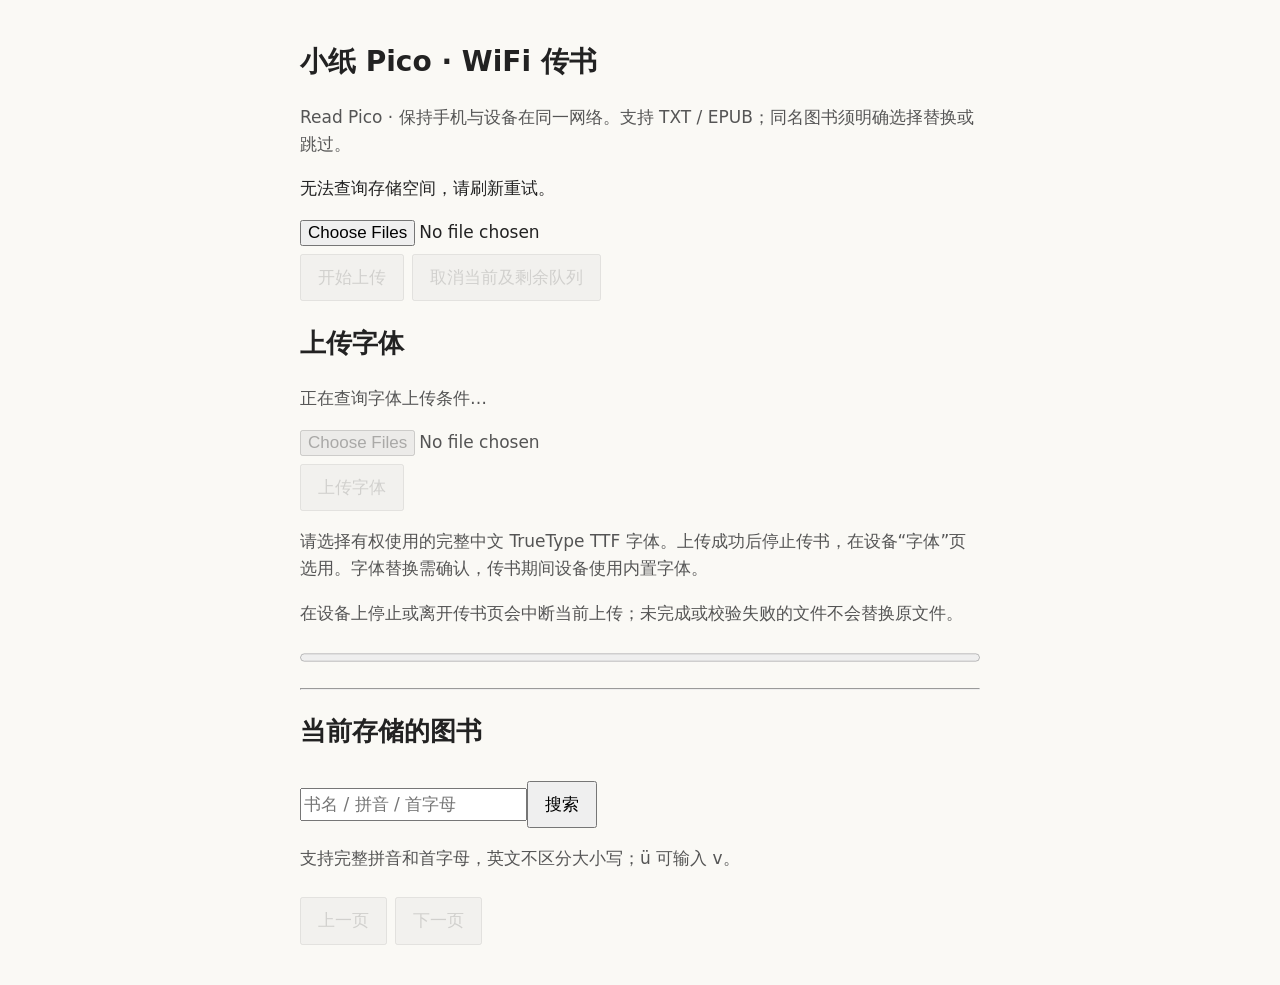
==== components/read_pico_transfer/upload.html @ 095c214c "feat: improve local content workflow" ====
<!doctype html>
<!--
SPDX-FileCopyrightText: 2026 mindreset
SPDX-License-Identifier: Apache-2.0
双模式传书与热点配网表单；服务器决定容量和凭据是否有效。
Dual-mode upload and AP provisioning form; the server validates capacity and credentials.
冻结：逐个发送原始文件，不使用 multipart；仅热点显示配网且不自动断网。
Frozen: send raw files sequentially without multipart; AP-only provisioning never disconnects automatically.
-->
<html lang="zh-CN">
<meta charset="utf-8">
<meta name="viewport" content="width=device-width,initial-scale=1">
<title>小纸 Pico · Read Pico</title>
<style>
body{font:17px/1.6 system-ui,sans-serif;max-width:680px;margin:40px auto;padding:0 24px;color:#222;background:#faf9f5}h1{font-size:28px}button,input{font:inherit;max-width:100%}button{padding:8px 16px;margin:8px 8px 0 0}li{overflow-wrap:anywhere;margin:16px 0}.hint{color:#555}progress{width:100%}small{display:block}button:disabled{opacity:.5}
textarea{width:100%;min-height:100px;box-sizing:border-box;font:13px/1.4 ui-monospace,monospace}a.bookmarklet{display:inline-block;padding:8px 12px;border:1px solid #555;border-radius:6px;color:#222;background:#fff}
</style>
<h1>小纸 Pico · WiFi 传书</h1>
<p class="hint">Read Pico · 保持手机与设备在同一网络。支持 TXT / EPUB；同名图书须明确选择替换或跳过。</p>
<p id="info" role="status">正在查询存储空间…</p>
<section id="clipSection" hidden><hr><h2>网页剪藏到 Pico</h2>
<p class="hint">在书签栏新建书签，把下面的代码粘贴为网址。之后浏览网页时点这个书签，最多剪藏约 64 KiB 正文并保存为 TXT。Pico 须保持在网页/传书页面且处于唤醒状态，电脑或手机须与它处于同一 WiFi。书签口令在本次开机内有效；设备重启或网络地址变化后，请重新复制并保存书签。</p>
<p><a id="clipLink" class="bookmarklet" href="#">拖到书签栏：发送到小纸 Pico</a></p>
<label for="bookmarkletCode">书签网址（也可复制到新书签）</label>
<textarea id="bookmarkletCode" readonly></textarea>
<button id="copyBookmarklet" type="button">复制书签代码</button>
<p id="clipResult" role="status"></p></section>
<section id="agentSection" hidden><hr><h2>AI Agent · MQTT/TLS</h2>
<p class="hint">配置 TLS Broker 后，设备在“Agent 收件”页订阅指定主题。配置保存在当前图书存储的 agent_mqtt.json；密码不回显，但文件本身未加密。请只在可信网络配置。</p>
<form id="agentForm">
<label for="agentUri">Broker 地址（仅 mqtts://）</label><br><input id="agentUri" maxlength="191" placeholder="mqtts://broker.example.com:8883" required><br>
<label for="agentUser">用户名（可留空）</label><br><input id="agentUser" maxlength="63" autocomplete="off"><br>
<label for="agentPassword">密码（留空保留已保存密码）</label><br><input id="agentPassword" type="password" maxlength="127" autocomplete="new-password"><br>
<label for="agentTopic">接收主题（精确主题，不支持 + / #）</label><br><input id="agentTopic" maxlength="159" placeholder="readpico/device/inbox" required><br>
<label><input id="clearAgentPassword" type="checkbox"> 清除已保存的密码</label><br>
<button id="saveAgent" type="submit">保存 Agent 配置</button><button id="forgetAgent" type="button">清除配置</button>
</form><p id="agentResult" role="status"></p>
<p class="hint">消息格式：JSON text（title、text）或 image（HTTPS url）；仅在设备打开“Agent 收件”且保持唤醒时接收。</p></section>
<input id="files" aria-label="选择图书" type="file" accept=".txt,.epub" multiple>
<br><button id="send" disabled>开始上传</button><button id="cancel" disabled>取消当前及剩余队列</button>
<section><h2>上传字体</h2>
<p id="fontInfo" class="hint">正在查询字体上传条件…</p>
<input id="fontFiles" aria-label="选择 TTF 字体" type="file" accept=".ttf" multiple disabled>
<br><button id="sendFonts" disabled>上传字体</button>
<p class="hint">请选择有权使用的完整中文 TrueType TTF 字体。上传成功后停止传书，在设备“字体”页选用。字体替换需确认，传书期间设备使用内置字体。</p></section>
<p class="hint">在设备上停止或离开传书页会中断当前上传；未完成或校验失败的文件不会替换原文件。</p>
<p id="progressText" role="status"></p><progress id="progress" value="0" max="1"></progress>
<ul id="results" aria-live="polite"></ul>
<section><hr><h2>当前存储的图书</h2><p id="scope"></p>
<form id="searchForm"><input id="search" aria-label="搜索书名" placeholder="书名 / 拼音 / 首字母" maxlength="64"><button id="searchButton">搜索</button></form>
<p class="hint">支持完整拼音和首字母，英文不区分大小写；ü 可输入 v。</p>
<p id="listState" role="status"></p><ul id="books"></ul>
<button id="previous" disabled>上一页</button><button id="next" disabled>下一页</button>
</section>
<section id="network" hidden>
<hr><h2>配置已有 WiFi</h2>
<p class="hint">使用 2.4 GHz WiFi。保存后热点继续工作；请在设备上选择“已有 WiFi”，再把手机连接到同一网络。</p>
<p id="saved"></p>
<form id="wifiForm">
<label for="ssid">网络名称（SSID）</label><br><input id="ssid" name="ssid" maxlength="32" autocomplete="off" required><br>
<label for="password">WiFi 密码（开放网络留空）</label><br><input id="password" name="password" type="password" maxlength="64" autocomplete="new-password"><br>
<button id="saveWifi" type="submit">保存网络</button>
<button id="forgetWifi" type="button">遗忘网络</button>
</form><p id="wifiResult" role="status"></p>
</section>
<script>
const $=id=>document.getElementById(id);let policy,busy=false,cancelled=false,activeXHR=null,page=0,pages=0;
const size=n=>n>=1048576?(n/1048576).toFixed(2)+' MB':Math.ceil(n/1024)+' KB';
async function info(){
  const r=await fetch('/info',{cache:'no-store'});if(!r.ok)throw Error('无法查询存储空间');policy=await r.json();
  $('info').textContent=(policy.mode==='sta'?'已有 WiFi':'设备热点')+' · 图书上传到'+(policy.is_flash?'内置存储':'TF 卡')+' · 剩余 '+size(policy.free_bytes)+' · 图书单文件'+(policy.file_limit?'上限 '+size(policy.file_limit):'不限大小');
  $('fontInfo').textContent=policy.fonts_enabled?'字体保存到 TF 卡 '+policy.font_root+' · 单文件上限 '+size(policy.font_limit):'字体需要 TF 卡；请挂载后重新进入传书。';
  $('fontFiles').disabled=$('sendFonts').disabled=busy||!policy.fonts_enabled;
  $('network').hidden=policy.mode!=='ap';$('saved').textContent=policy.wifi_configured?'已保存：'+policy.wifi_ssid:'尚未保存网络';
  $('clipSection').hidden=!policy.network_ready||!policy.clip_token;
  $('agentSection').hidden=!policy.network_ready;
  if(policy.network_ready){
    const agent=await request('/agent');
    if(agent.status!==200)throw Error(agent.body.error||'无法读取 Agent 配置');
    $('agentUri').value=agent.body.uri||'';$('agentUser').value=agent.body.username||'';
    $('agentTopic').value=agent.body.topic||'';$('agentPassword').value='';
    $('agentResult').textContent=agent.body.configured?'已配置；密码不回显':'尚未配置。';
  }
  if(! $('clipSection').hidden){
    const fields={token:policy.clip_token,title:document.title,url:location.href,text:''};
    const action=JSON.stringify(policy.url.replace(/\/$/,'')+'/webclip');
    const data=JSON.stringify(fields);
    const code=`(()=>{const e=document.querySelector('article')||document.querySelector('main')||document.body;let d=${data},a=Array.from(e.innerText||'');d.title=document.title;d.url=location.href;d.text=a.join('');while(new TextEncoder().encode(d.text).length>65536||encodeURIComponent(d.text).length>600000){a=a.slice(0,Math.floor(a.length*.8));d.text=a.join('')}const f=document.createElement('form');f.method='POST';f.target='_blank';f.action=${action};for(const [n,v] of Object.entries(d)){const i=document.createElement('input');i.type='hidden';i.name=n;i.value=v;f.append(i)}document.body.append(f);f.submit();f.remove()})()`;
    const bookmarklet='javascript:'+code;
    $('clipLink').href=bookmarklet;$('bookmarkletCode').value=bookmarklet;
  }
}
function lock(value){busy=value;$('send').disabled=$('files').disabled=$('searchButton').disabled=$('previous').disabled=$('next').disabled=value;$('fontFiles').disabled=$('sendFonts').disabled=value||!policy?.fonts_enabled;$('cancel').disabled=!value;document.querySelectorAll('[data-mutate]').forEach(b=>b.disabled=value);if(!value){$('previous').disabled=page<=0;$('next').disabled=page+1>=pages;}}
function button(parent,label,action){const b=document.createElement('button');b.type='button';b.textContent=label;b.dataset.mutate='1';b.disabled=busy;b.onclick=action;parent.append(b);return b;}
async function request(url,options){const response=await fetch(url,options);let body;try{body=await response.json();}catch(e){throw Error('设备响应无法解析，请检查连接后重试');}return {status:response.status,body};}
function cleanupButton(row,name){button(row,'重试清理阅读进度',async()=>{if(busy)return;lock(true);try{const r=await request('/books?name='+encodeURIComponent(name)+'&action=retry_progress',{method:'POST'});if(r.status!==200)throw Error(r.body.error||'清理失败');row.textContent=name+'：阅读进度已清理';}catch(e){const note=document.createElement('small');note.textContent=e.message;row.append(note);}finally{lock(false);}});}
async function loadBooks(){if(new TextEncoder().encode($('search').value).length>64)throw Error('搜索词最多64字节，请缩短后重试');const r=await request('/books?page='+page+'&q='+encodeURIComponent($('search').value));if(r.status!==200)throw Error(r.body.error||'无法读取图书列表');const data=r.body;pages=data.pages;if(page&&page>=pages){page=0;return loadBooks();}$('scope').textContent='仅管理当前上传目标：'+data.root_label+'（'+data.root+'）。另一存储的图书不在此列表中。';$('listState').textContent='共 '+data.total+' 本 · 第 '+(pages?page+1:0)+' / '+pages+' 页';$('books').replaceChildren();for(const item of data.items){const row=document.createElement('li'),title=document.createElement('span'),detail=document.createElement('small');title.textContent=item.name;detail.textContent=size(item.size)+' · '+item.size+' 字节 · '+data.root_label;row.append(title,detail);button(row,'删除',()=>removeBook(item,row));$('books').append(row);}$('previous').disabled=busy||page<=0;$('next').disabled=busy||page+1>=pages;}
async function removeBook(item,row){if(busy||!confirm('永久删除当前存储中的图书？\n\n'+item.name+'\n'+size(item.size)+'\n\n此操作不可撤销。'))return;lock(true);try{const r=await request('/books?name='+encodeURIComponent(item.name),{method:'DELETE'});if(r.body.progress_cleanup_failed){const notice=document.createElement('li');notice.textContent=item.name+'：'+r.body.error;$('results').append(notice);cleanupButton(notice,r.body.name||item.name);}else if(r.status!==200)throw Error(r.body.error||'删除失败');page=0;await info();await loadBooks();}catch(e){const note=document.createElement('small');note.textContent=e.message;row.append(note);}finally{lock(false);}}
function upload(file,overwrite,kind='book'){return new Promise((resolve,reject)=>{const xhr=new XMLHttpRequest();activeXHR=xhr;let last=0;xhr.open('PUT',(kind==='font'?'/fonts':'/upload')+'?name='+encodeURIComponent(file.name)+(overwrite?'&overwrite=1':''));xhr.upload.onprogress=e=>{const now=Date.now();if(now-last<250&&e.loaded!==e.total)return;last=now;$('progress').max=e.total||file.size;$('progress').value=e.loaded;$('progressText').textContent=file.name+' · '+size(e.loaded)+' / '+size(e.total||file.size)+(e.loaded===e.total?' · 等待设备保存…':'');};xhr.onload=()=>{activeXHR=null;try{resolve({status:xhr.status,body:JSON.parse(xhr.responseText)});}catch(e){reject(Error('设备响应无法解析，请检查是否已保存'));}};xhr.onerror=()=>{activeXHR=null;reject(Error('网络中断，请检查连接后重试'));};xhr.onabort=()=>{activeXHR=null;reject(Error('已取消；若设备已完成提交，请检查保存结果'));};xhr.send(file);});}
async function run(items){
  if(busy)return;cancelled=false;lock(true);
  for(let i=0;i<items.length;i++){
    const {file,row,kind='book'}=items[i],font=kind==='font';
    const retry=()=>run([{file,row,kind}]);
    if(cancelled){row.textContent=file.name+'：未上传（队列已取消）';button(row,'重试此文件',retry);continue;}
    row.textContent=file.name+'：检查文件…';
    try{
      await info();if(cancelled)throw Error('已取消');
      if(font&&!policy.fonts_enabled)throw Error('字体需要 TF 卡，请挂载后重新进入传书');
      if(!(font?/\.ttf$/i:/\.(txt|epub)$/i).test(file.name))throw Error(font?'字体仅支持 TTF':'图书仅支持 TXT / EPUB');
      if(!file.size)throw Error('文件为空');
      const limit=font?policy.font_limit:policy.file_limit;
      if(limit&&file.size>limit)throw Error('超过单文件上限');
      if(file.size>policy.free_bytes)throw Error('剩余空间不足（替换也须暂存完整新文件）');
      const existing=await request((font?'/fonts':'/books')+'?name='+encodeURIComponent(file.name));
      let overwrite=false;
      if(existing.status===200){
        overwrite=confirm('同名'+(font?'字体':'图书')+'已存在：\n\n'+file.name+'\n\n确定：'+(font?'替换字体':'替换并清除旧阅读进度')+'\n取消：跳过此文件');
        if(!overwrite){row.textContent=file.name+'：已跳过';continue;}
      }else if(existing.status!==404)throw Error(existing.body.error||'无法检查文件');
      if(cancelled)throw Error('已取消');
      row.textContent=file.name+'：上传中（'+(i+1)+' / '+items.length+'）';
      let r=await upload(file,overwrite,kind);
      if(r.status===409&&!cancelled){
        if(confirm('文件刚刚发生变化：'+file.name+'\n确定替换？取消则跳过。'))r=await upload(file,true,kind);
        else{row.textContent=file.name+'：已跳过';continue;}
      }
      if(r.body.progress_cleanup_failed){row.textContent=file.name+'：'+r.body.error+(r.body.warning?' · '+r.body.warning:'');cleanupButton(row,r.body.name||file.name);}
      else if(r.status!==200)throw Error(r.body.error||'上传失败');
      else row.textContent=file.name+'：已保存'+(font?'；停止传书后在设备“字体”页选用':'')+(r.body.warning?' · '+r.body.warning:'');
    }catch(e){row.textContent=file.name+'：'+e.message;button(row,'重试此文件',retry);}
  }
  $('progressText').textContent=cancelled?'队列已取消，请检查已完成项目。':'上传队列已结束，请查看每个文件的结果。';
  try{page=0;await info();await loadBooks();}catch(e){$('listState').textContent=e.message;}lock(false);
}
function queueFiles(id,kind){const files=[...$(id).files];if(!files.length)return;const items=files.map(file=>{const row=document.createElement('li');row.textContent=file.name+'：排队中';$('results').append(row);return {file,row,kind};});run(items);}
$('send').onclick=()=>queueFiles('files','book');
$('sendFonts').onclick=()=>queueFiles('fontFiles','font');
$('cancel').onclick=()=>{cancelled=true;if(activeXHR)activeXHR.abort();};
$('searchForm').onsubmit=e=>{e.preventDefault();if(busy)return;page=0;loadBooks().catch(e=>$('listState').textContent=e.message);};
$('previous').onclick=()=>{if(busy||page<=0)return;--page;loadBooks().catch(e=>$('listState').textContent=e.message);};
$('next').onclick=()=>{if(busy||page+1>=pages)return;++page;loadBooks().catch(e=>$('listState').textContent=e.message);};
info().then(()=>{lock(false);return loadBooks();}).catch(e=>$('info').textContent=e.message+'，请刷新重试。');
async function configure(method,body){$('saveWifi').disabled=$('forgetWifi').disabled=true;$('wifiResult').textContent='正在保存…';try{const r=await fetch('/wifi',{method,headers:{'Content-Type':'application/json'},...(body?{body:JSON.stringify(body)}:{})});const result=await r.json();if(!r.ok)throw Error(result.error||'配置失败');$('password').value='';$('wifiResult').textContent=method==='DELETE'?'已遗忘网络。':'已保存。请在设备上选择“已有 WiFi”；热点暂时保持连接。';await info();}catch(e){$('wifiResult').textContent=e.message;}finally{$('saveWifi').disabled=$('forgetWifi').disabled=false;}}
$('wifiForm').onsubmit=e=>{e.preventDefault();const ssid=$('ssid').value,password=$('password').value;if(new TextEncoder().encode(ssid).length>32){$('wifiResult').textContent='SSID 超过32字节，请缩短名称。';return;}configure('POST',{ssid,password});};
$('forgetWifi').onclick=()=>configure('DELETE');
$('agentForm').onsubmit=async e=>{e.preventDefault();$('saveAgent').disabled=$('forgetAgent').disabled=true;$('agentResult').textContent='正在保存…';try{const body={uri:$('agentUri').value.trim(),username:$('agentUser').value,password:$('agentPassword').value,topic:$('agentTopic').value.trim(),clear_password:$('clearAgentPassword').checked};const r=await request('/agent',{method:'POST',headers:{'Content-Type':'application/json'},body:JSON.stringify(body)});if(r.status!==200)throw Error(r.body.error||'保存失败');$('agentPassword').value='';$('clearAgentPassword').checked=false;$('agentResult').textContent='已保存。进入设备“Agent 收件”页后生效。';}catch(e){$('agentResult').textContent=e.message;}finally{$('saveAgent').disabled=$('forgetAgent').disabled=false;}};
$('forgetAgent').onclick=async()=>{if(!confirm('清除本设备保存的 MQTT/TLS 配置？'))return;$('saveAgent').disabled=$('forgetAgent').disabled=true;try{const r=await request('/agent',{method:'DELETE'});if(r.status!==200)throw Error(r.body.error||'清除失败');$('agentResult').textContent='配置已清除。';$('agentUri').value=$('agentUser').value=$('agentTopic').value='';$('agentPassword').value='';}catch(e){$('agentResult').textContent=e.message;}finally{$('saveAgent').disabled=$('forgetAgent').disabled=false;}};
$('copyBookmarklet').onclick=async()=>{try{await navigator.clipboard.writeText($('bookmarkletCode').value);$('clipResult').textContent='已复制；新建书签后粘贴为网址。';}catch(e){$('bookmarkletCode').focus();$('bookmarkletCode').select();$('clipResult').textContent='请复制选中的代码，并粘贴为新书签的网址。';}};
</script>
</html>
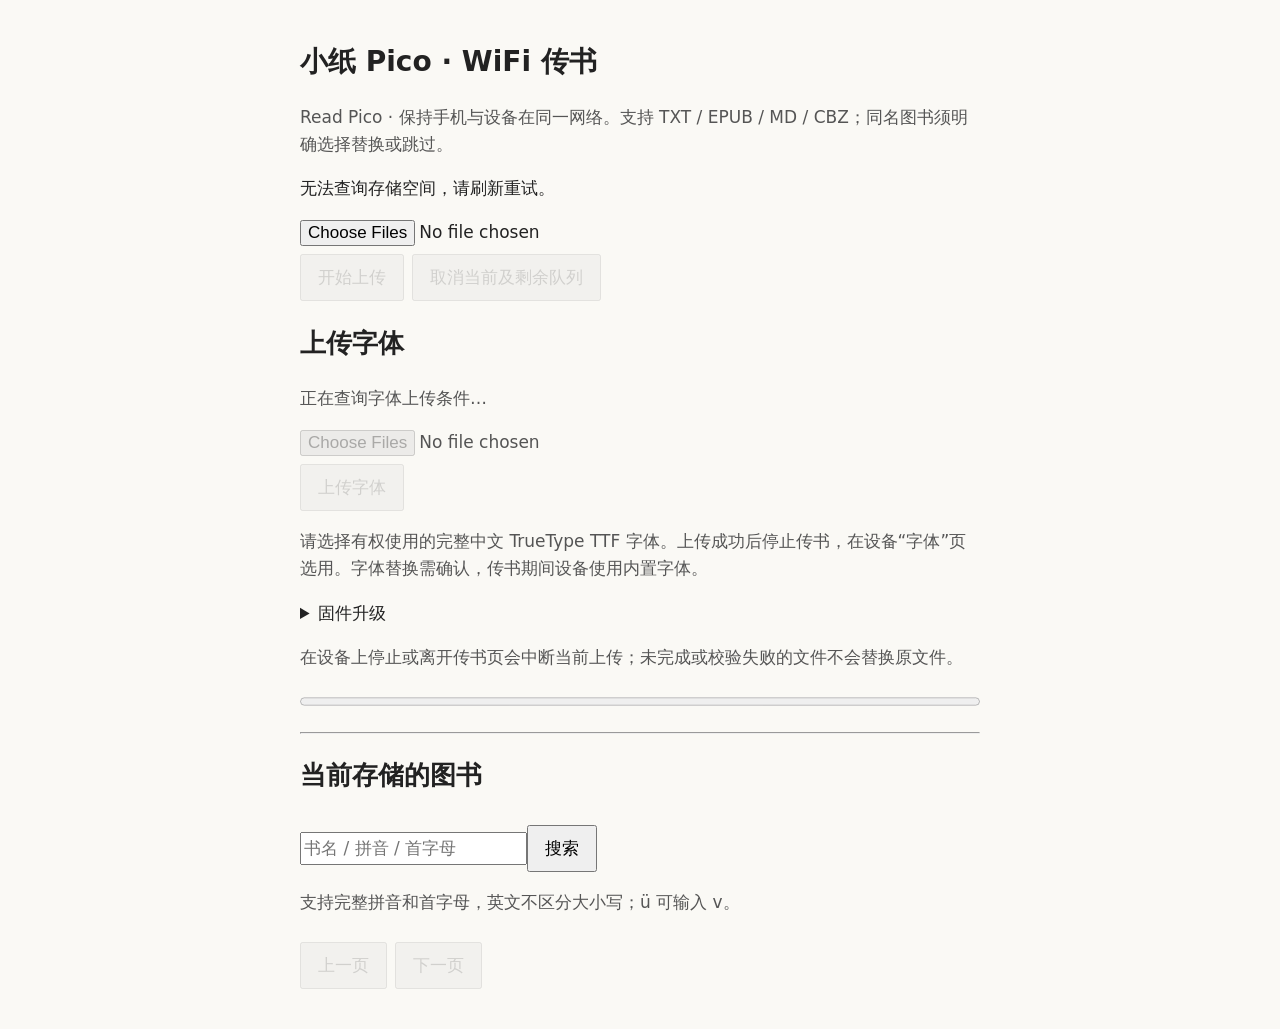
==== commit 4d313703: "feat: add book experience and dual-slot OTA" ====
--- a/components/read_pico_transfer/upload.html
+++ b/components/read_pico_transfer/upload.html
@@ -4,8 +4,8 @@
 SPDX-License-Identifier: Apache-2.0
 双模式传书与热点配网表单；服务器决定容量和凭据是否有效。
 Dual-mode upload and AP provisioning form; the server validates capacity and credentials.
-冻结：逐个发送原始文件，不使用 multipart；仅热点显示配网且不自动断网。
-Frozen: send raw files sequentially without multipart; AP-only provisioning never disconnects automatically.
+冻结：逐个发送原始文件，不使用 multipart；仅热点显示最多五组 Wi-Fi 配网；配网不自动断网。
+Frozen: send raw files sequentially without multipart; AP-only provisioning manages up to five Wi-Fi networks and never disconnects automatically. Book notes download an exported Markdown copy.
 -->
 <html lang="zh-CN">
 <meta charset="utf-8">
@@ -16,17 +16,19 @@
 textarea{width:100%;min-height:100px;box-sizing:border-box;font:13px/1.4 ui-monospace,monospace}a.bookmarklet{display:inline-block;padding:8px 12px;border:1px solid #555;border-radius:6px;color:#222;background:#fff}
 </style>
 <h1>小纸 Pico · WiFi 传书</h1>
-<p class="hint">Read Pico · 保持手机与设备在同一网络。支持 TXT / EPUB；同名图书须明确选择替换或跳过。</p>
+<p class="hint">Read Pico · 保持手机与设备在同一网络。支持 TXT / EPUB / MD / CBZ；同名图书须明确选择替换或跳过。</p>
 <p id="info" role="status">正在查询存储空间…</p>
 <section id="clipSection" hidden><hr><h2>网页剪藏到 Pico</h2>
-<p class="hint">在书签栏新建书签，把下面的代码粘贴为网址。之后浏览网页时点这个书签，最多剪藏约 64 KiB 正文并保存为 TXT。Pico 须保持在网页/传书页面且处于唤醒状态，电脑或手机须与它处于同一 WiFi。书签口令在本次开机内有效；设备重启或网络地址变化后，请重新复制并保存书签。</p>
+<p class="hint">在书签栏新建书签，把下面的代码粘贴为网址。之后浏览网页时点这个书签，最多剪藏约 64 KiB 正文并保存为 TXT。部分严格 CSP 或 HTTPS 站点可能拦截向局域网 HTTP 的表单提交。Pico 须保持在网页/传书页面且处于唤醒状态，电脑或手机须与它处于同一 WiFi。书签口令在本次开机内有效；设备重启或网络地址变化后，请重新复制并保存书签。</p>
 <p><a id="clipLink" class="bookmarklet" href="#">拖到书签栏：发送到小纸 Pico</a></p>
 <label for="bookmarkletCode">书签网址（也可复制到新书签）</label>
 <textarea id="bookmarkletCode" readonly></textarea>
 <button id="copyBookmarklet" type="button">复制书签代码</button>
 <p id="clipResult" role="status"></p></section>
+<section id="webopenSection" hidden><hr><h2>推送网址到 Pico 直接打开</h2>
+<form id="webopenForm"><label for="webopenUrl">网页地址（http:// 或 https://）</label><br><input id="webopenUrl" type="url" maxlength="255" required><button type="submit">推送网址</button></form><p id="webopenResult" role="status"></p></section>
 <section id="agentSection" hidden><hr><h2>AI Agent · MQTT/TLS</h2>
-<p class="hint">配置 TLS Broker 后，设备在“Agent 收件”页订阅指定主题。配置保存在当前图书存储的 agent_mqtt.json；密码不回显，但文件本身未加密。请只在可信网络配置。</p>
+<p class="hint">配置 TLS Broker 后，设备在“Agent 收件”页订阅指定主题。配置保存在设备独立 NVS 命名空间；密码不回显。请只在可信网络配置。</p>
 <form id="agentForm">
 <label for="agentUri">Broker 地址（仅 mqtts://）</label><br><input id="agentUri" maxlength="191" placeholder="mqtts://broker.example.com:8883" required><br>
 <label for="agentUser">用户名（可留空）</label><br><input id="agentUser" maxlength="63" autocomplete="off"><br>
@@ -36,13 +38,28 @@
 <button id="saveAgent" type="submit">保存 Agent 配置</button><button id="forgetAgent" type="button">清除配置</button>
 </form><p id="agentResult" role="status"></p>
 <p class="hint">消息格式：JSON text（title、text）或 image（HTTPS url）；仅在设备打开“Agent 收件”且保持唤醒时接收。</p></section>
-<input id="files" aria-label="选择图书" type="file" accept=".txt,.epub" multiple>
+<section id="ambientSection" hidden><hr><h2>定时看板</h2>
+<p class="hint">设备深睡时由 PMU 定时唤醒。HTTP 图片最大 2 MiB；鉴权头只写入设备，不回显。</p>
+<form id="ambientForm">
+<label><input id="ambientEnabled" type="checkbox"> 启用定时刷新</label><br>
+<label for="ambientInterval">刷新周期</label><br><select id="ambientInterval"><option>15</option><option>30</option><option>60</option><option>120</option><option>360</option><option>720</option><option>1440</option></select> 分钟<br>
+<label for="ambientQuietStart">免打扰开始 / 结束</label><br><input id="ambientQuietStart" type="number" min="0" max="23">:00 – <input id="ambientQuietEnd" type="number" min="0" max="23">:00<br>
+<label for="ambientSource">内容来源</label><br><select id="ambientSource"><option value="0">HTTP JSON 卡片</option><option value="1">HTTP 图片（TRMNL / PNG / JPEG）</option><option value="2">本地个人看板</option></select><br>
+<label for="ambientUrl">HTTP 地址</label><br><input id="ambientUrl" maxlength="256" type="url"><br>
+<label for="ambientAuth">鉴权请求头（留空保留已保存值）</label><br><input id="ambientAuth" maxlength="256" autocomplete="off"><br>
+<label><input id="ambientClearAuth" type="checkbox"> 清除已保存鉴权头</label><br><button id="saveAmbient" type="submit">保存定时看板</button></form><p id="ambientResult" role="status"></p></section>
+<input id="files" aria-label="选择图书" type="file" accept=".txt,.epub,.md,.cbz" multiple>
 <br><button id="send" disabled>开始上传</button><button id="cancel" disabled>取消当前及剩余队列</button>
 <section><h2>上传字体</h2>
 <p id="fontInfo" class="hint">正在查询字体上传条件…</p>
 <input id="fontFiles" aria-label="选择 TTF 字体" type="file" accept=".ttf" multiple disabled>
 <br><button id="sendFonts" disabled>上传字体</button>
 <p class="hint">请选择有权使用的完整中文 TrueType TTF 字体。上传成功后停止传书，在设备“字体”页选用。字体替换需确认，传书期间设备使用内置字体。</p></section>
+<details><summary>固件升级</summary><section>
+<p class="hint">上传 pico-os-app.bin 更新设备固件。升级期间请保持供电和 Wi-Fi 连接；设备验证成功后会自动重启。</p>
+<input id="firmwareFile" type="file" accept=".bin,application/octet-stream" aria-label="选择 pico-os-app.bin">
+<button id="sendFirmware" type="button">上传固件</button><p id="firmwareResult" role="status"></p>
+</section></details>
 <p class="hint">在设备上停止或离开传书页会中断当前上传；未完成或校验失败的文件不会替换原文件。</p>
 <p id="progressText" role="status"></p><progress id="progress" value="0" max="1"></progress>
 <ul id="results" aria-live="polite"></ul>
@@ -55,12 +72,12 @@
 <section id="network" hidden>
 <hr><h2>配置已有 WiFi</h2>
 <p class="hint">使用 2.4 GHz WiFi。保存后热点继续工作；请在设备上选择“已有 WiFi”，再把手机连接到同一网络。</p>
-<p id="saved"></p>
+<p id="saved"></p><ul id="savedWifiList"></ul>
 <form id="wifiForm">
 <label for="ssid">网络名称（SSID）</label><br><input id="ssid" name="ssid" maxlength="32" autocomplete="off" required><br>
 <label for="password">WiFi 密码（开放网络留空）</label><br><input id="password" name="password" type="password" maxlength="64" autocomplete="new-password"><br>
 <button id="saveWifi" type="submit">保存网络</button>
-<button id="forgetWifi" type="button">遗忘网络</button>
+<button id="forgetWifi" type="button">遗忘全部网络</button>
 </form><p id="wifiResult" role="status"></p>
 </section>
 <script>
@@ -71,30 +88,45 @@
   $('info').textContent=(policy.mode==='sta'?'已有 WiFi':'设备热点')+' · 图书上传到'+(policy.is_flash?'内置存储':'TF 卡')+' · 剩余 '+size(policy.free_bytes)+' · 图书单文件'+(policy.file_limit?'上限 '+size(policy.file_limit):'不限大小');
   $('fontInfo').textContent=policy.fonts_enabled?'字体保存到 TF 卡 '+policy.font_root+' · 单文件上限 '+size(policy.font_limit):'字体需要 TF 卡；请挂载后重新进入传书。';
   $('fontFiles').disabled=$('sendFonts').disabled=busy||!policy.fonts_enabled;
-  $('network').hidden=policy.mode!=='ap';$('saved').textContent=policy.wifi_configured?'已保存：'+policy.wifi_ssid:'尚未保存网络';
+  $('network').hidden=policy.mode!=='ap';$('saved').textContent=policy.wifi_configured?'已保存 '+(policy.wifi_ssids||[]).length+' 组网络':'尚未保存网络';
+  $('savedWifiList').replaceChildren(...(policy.wifi_ssids||[]).map(name=>{const li=document.createElement('li');li.textContent=name+' ';const b=document.createElement('button');b.type='button';b.textContent='遗忘';b.onclick=()=>forgetWifi(name);li.append(b);return li;}));
   $('clipSection').hidden=!policy.network_ready||!policy.clip_token;
+  $('webopenSection').hidden=!policy.network_ready;
   $('agentSection').hidden=!policy.network_ready;
+  $('ambientSection').hidden=!policy.network_ready;
   if(policy.network_ready){
-    const agent=await request('/agent');
-    if(agent.status!==200)throw Error(agent.body.error||'无法读取 Agent 配置');
-    $('agentUri').value=agent.body.uri||'';$('agentUser').value=agent.body.username||'';
-    $('agentTopic').value=agent.body.topic||'';$('agentPassword').value='';
-    $('agentResult').textContent=agent.body.configured?'已配置；密码不回显':'尚未配置。';
+    try{
+      const agent=await request('/agent');
+      if(agent.status!==200)throw Error(agent.body.error||'无法读取 Agent 配置');
+      $('agentUri').value=agent.body.uri||'';$('agentUser').value=agent.body.username||'';
+      $('agentTopic').value=agent.body.topic||'';$('agentPassword').value='';
+      $('agentResult').textContent=agent.body.configured?'已配置；密码不回显':'尚未配置。';
+    }catch(e){$('agentResult').textContent=e.message;}
+    try{const ambient=await request('/ambient');if(ambient.status!==200)throw Error(ambient.body.error||'无法读取定时看板配置');const a=ambient.body;$('ambientEnabled').checked=!!a.enabled;$('ambientInterval').value=String(a.interval_min||60);$('ambientQuietStart').value=String(a.quiet_start_h??23);$('ambientQuietEnd').value=String(a.quiet_end_h??7);$('ambientSource').value=String(a.source_type??2);$('ambientUrl').value=a.url||'';$('ambientAuth').value='';$('ambientResult').textContent='配置已读取；鉴权头不会回显。';}catch(e){$('ambientResult').textContent=e.message;}
   }
   if(! $('clipSection').hidden){
     const fields={token:policy.clip_token,title:document.title,url:location.href,text:''};
     const action=JSON.stringify(policy.url.replace(/\/$/,'')+'/webclip');
     const data=JSON.stringify(fields);
-    const code=`(()=>{const e=document.querySelector('article')||document.querySelector('main')||document.body;let d=${data},a=Array.from(e.innerText||'');d.title=document.title;d.url=location.href;d.text=a.join('');while(new TextEncoder().encode(d.text).length>65536||encodeURIComponent(d.text).length>600000){a=a.slice(0,Math.floor(a.length*.8));d.text=a.join('')}const f=document.createElement('form');f.method='POST';f.target='_blank';f.action=${action};for(const [n,v] of Object.entries(d)){const i=document.createElement('input');i.type='hidden';i.name=n;i.value=v;f.append(i)}document.body.append(f);f.submit();f.remove()})()`;
+    const code=`(()=>{const e=document.querySelector('article')||document.querySelector('main')||document.body;let d=${data},a=Array.from(e.innerText||'');const clip=(s,m)=>{let o='',n=0;for(const c of s){const b=new TextEncoder().encode(c).length;if(n+b>m)break;o+=c;n+=b}return o};d.title=clip(document.title,480);d.url=clip(location.href,2000);d.text=a.join('');while(new TextEncoder().encode(d.text).length>65536||encodeURIComponent(d.text).length>600000){a=a.slice(0,Math.floor(a.length*.8));d.text=a.join('')}const f=document.createElement('form');f.method='POST';f.target='_blank';f.action=${action};for(const [n,v] of Object.entries(d)){const i=document.createElement('input');i.type='hidden';i.name=n;i.value=v;f.append(i)}document.body.append(f);f.submit();f.remove()})()`;
     const bookmarklet='javascript:'+code;
     $('clipLink').href=bookmarklet;$('bookmarkletCode').value=bookmarklet;
   }
 }
+$("sendFirmware").onclick=async()=>{
+  const file=$("firmwareFile").files[0];
+  if(!file){$("firmwareResult").textContent="请先选择 pico-os-app.bin";return;}
+  if(file.name!=="pico-os-app.bin"){ $("firmwareResult").textContent="请选择发布包中的 pico-os-app.bin";return; }
+  if(!confirm("即将写入备用固件分区并重启设备。继续？")||!confirm("请确认设备电量充足或已连接充电器。开始升级？"))return;
+  $("sendFirmware").disabled=true;$("firmwareResult").textContent="正在上传并校验固件…";
+  try{const r=await fetch('/ota',{method:'PUT',headers:{'Content-Type':'application/octet-stream'},body:file});const body=await r.json();if(!r.ok)throw Error(body.error||'升级失败');$("firmwareResult").textContent=body.message||'升级完成，设备即将重启';}
+  catch(e){$("firmwareResult").textContent=e.message;$("sendFirmware").disabled=false;}
+};
 function lock(value){busy=value;$('send').disabled=$('files').disabled=$('searchButton').disabled=$('previous').disabled=$('next').disabled=value;$('fontFiles').disabled=$('sendFonts').disabled=value||!policy?.fonts_enabled;$('cancel').disabled=!value;document.querySelectorAll('[data-mutate]').forEach(b=>b.disabled=value);if(!value){$('previous').disabled=page<=0;$('next').disabled=page+1>=pages;}}
 function button(parent,label,action){const b=document.createElement('button');b.type='button';b.textContent=label;b.dataset.mutate='1';b.disabled=busy;b.onclick=action;parent.append(b);return b;}
 async function request(url,options){const response=await fetch(url,options);let body;try{body=await response.json();}catch(e){throw Error('设备响应无法解析，请检查连接后重试');}return {status:response.status,body};}
 function cleanupButton(row,name){button(row,'重试清理阅读进度',async()=>{if(busy)return;lock(true);try{const r=await request('/books?name='+encodeURIComponent(name)+'&action=retry_progress',{method:'POST'});if(r.status!==200)throw Error(r.body.error||'清理失败');row.textContent=name+'：阅读进度已清理';}catch(e){const note=document.createElement('small');note.textContent=e.message;row.append(note);}finally{lock(false);}});}
-async function loadBooks(){if(new TextEncoder().encode($('search').value).length>64)throw Error('搜索词最多64字节，请缩短后重试');const r=await request('/books?page='+page+'&q='+encodeURIComponent($('search').value));if(r.status!==200)throw Error(r.body.error||'无法读取图书列表');const data=r.body;pages=data.pages;if(page&&page>=pages){page=0;return loadBooks();}$('scope').textContent='仅管理当前上传目标：'+data.root_label+'（'+data.root+'）。另一存储的图书不在此列表中。';$('listState').textContent='共 '+data.total+' 本 · 第 '+(pages?page+1:0)+' / '+pages+' 页';$('books').replaceChildren();for(const item of data.items){const row=document.createElement('li'),title=document.createElement('span'),detail=document.createElement('small');title.textContent=item.name;detail.textContent=size(item.size)+' · '+item.size+' 字节 · '+data.root_label;row.append(title,detail);button(row,'删除',()=>removeBook(item,row));$('books').append(row);}$('previous').disabled=busy||page<=0;$('next').disabled=busy||page+1>=pages;}
+async function loadBooks(){if(new TextEncoder().encode($('search').value).length>64)throw Error('搜索词最多64字节，请缩短后重试');const r=await request('/books?page='+page+'&q='+encodeURIComponent($('search').value));if(r.status!==200)throw Error(r.body.error||'无法读取图书列表');const data=r.body;pages=data.pages;if(page&&page>=pages){page=0;return loadBooks();}$('scope').textContent='仅管理当前上传目标：'+data.root_label+'（'+data.root+'）。另一存储的图书不在此列表中。';$('listState').textContent='共 '+data.total+' 本 · 第 '+(pages?page+1:0)+' / '+pages+' 页';$('books').replaceChildren();for(const item of data.items){const row=document.createElement('li'),title=document.createElement('span'),detail=document.createElement('small');title.textContent=item.name;detail.textContent=size(item.size)+' · '+item.size+' 字节 · '+data.root_label;row.append(title,detail);if(item.has_notes)button(row,'下载笔记 MD',()=>{location.href='/notes?name='+encodeURIComponent(item.name);});button(row,'删除',()=>removeBook(item,row));$('books').append(row);}$('previous').disabled=busy||page<=0;$('next').disabled=busy||page+1>=pages;}
 async function removeBook(item,row){if(busy||!confirm('永久删除当前存储中的图书？\n\n'+item.name+'\n'+size(item.size)+'\n\n此操作不可撤销。'))return;lock(true);try{const r=await request('/books?name='+encodeURIComponent(item.name),{method:'DELETE'});if(r.body.progress_cleanup_failed){const notice=document.createElement('li');notice.textContent=item.name+'：'+r.body.error;$('results').append(notice);cleanupButton(notice,r.body.name||item.name);}else if(r.status!==200)throw Error(r.body.error||'删除失败');page=0;await info();await loadBooks();}catch(e){const note=document.createElement('small');note.textContent=e.message;row.append(note);}finally{lock(false);}}
 function upload(file,overwrite,kind='book'){return new Promise((resolve,reject)=>{const xhr=new XMLHttpRequest();activeXHR=xhr;let last=0;xhr.open('PUT',(kind==='font'?'/fonts':'/upload')+'?name='+encodeURIComponent(file.name)+(overwrite?'&overwrite=1':''));xhr.upload.onprogress=e=>{const now=Date.now();if(now-last<250&&e.loaded!==e.total)return;last=now;$('progress').max=e.total||file.size;$('progress').value=e.loaded;$('progressText').textContent=file.name+' · '+size(e.loaded)+' / '+size(e.total||file.size)+(e.loaded===e.total?' · 等待设备保存…':'');};xhr.onload=()=>{activeXHR=null;try{resolve({status:xhr.status,body:JSON.parse(xhr.responseText)});}catch(e){reject(Error('设备响应无法解析，请检查是否已保存'));}};xhr.onerror=()=>{activeXHR=null;reject(Error('网络中断，请检查连接后重试'));};xhr.onabort=()=>{activeXHR=null;reject(Error('已取消；若设备已完成提交，请检查保存结果'));};xhr.send(file);});}
 async function run(items){
@@ -107,7 +139,7 @@
     try{
       await info();if(cancelled)throw Error('已取消');
       if(font&&!policy.fonts_enabled)throw Error('字体需要 TF 卡，请挂载后重新进入传书');
-      if(!(font?/\.ttf$/i:/\.(txt|epub)$/i).test(file.name))throw Error(font?'字体仅支持 TTF':'图书仅支持 TXT / EPUB');
+      if(!(font?/\.ttf$/i:/\.(txt|epub|md|cbz)$/i).test(file.name))throw Error(font?'字体仅支持 TTF':'图书仅支持 TXT / EPUB / MD / CBZ');
       if(!file.size)throw Error('文件为空');
       const limit=font?policy.font_limit:policy.file_limit;
       if(limit&&file.size>limit)throw Error('超过单文件上限');
@@ -142,9 +174,12 @@
 $('next').onclick=()=>{if(busy||page+1>=pages)return;++page;loadBooks().catch(e=>$('listState').textContent=e.message);};
 info().then(()=>{lock(false);return loadBooks();}).catch(e=>$('info').textContent=e.message+'，请刷新重试。');
 async function configure(method,body){$('saveWifi').disabled=$('forgetWifi').disabled=true;$('wifiResult').textContent='正在保存…';try{const r=await fetch('/wifi',{method,headers:{'Content-Type':'application/json'},...(body?{body:JSON.stringify(body)}:{})});const result=await r.json();if(!r.ok)throw Error(result.error||'配置失败');$('password').value='';$('wifiResult').textContent=method==='DELETE'?'已遗忘网络。':'已保存。请在设备上选择“已有 WiFi”；热点暂时保持连接。';await info();}catch(e){$('wifiResult').textContent=e.message;}finally{$('saveWifi').disabled=$('forgetWifi').disabled=false;}}
+async function forgetWifi(ssid){if(!confirm('遗忘已保存的 Wi-Fi 网络？\n\n'+ssid))return;try{const r=await fetch('/wifi?ssid='+encodeURIComponent(ssid),{method:'DELETE'}),data=await r.json();if(!r.ok)throw Error(data.error||'遗忘失败');await info();}catch(e){$('wifiResult').textContent=e.message;}}
 $('wifiForm').onsubmit=e=>{e.preventDefault();const ssid=$('ssid').value,password=$('password').value;if(new TextEncoder().encode(ssid).length>32){$('wifiResult').textContent='SSID 超过32字节，请缩短名称。';return;}configure('POST',{ssid,password});};
 $('forgetWifi').onclick=()=>configure('DELETE');
+$('webopenForm').onsubmit=async e=>{e.preventDefault();$('webopenResult').textContent='正在推送…';try{const r=await request('/webopen',{method:'POST',headers:{'Content-Type':'application/json'},body:JSON.stringify({url:$('webopenUrl').value.trim()})});if(r.status!==200)throw Error(r.body.error||'推送失败');$('webopenResult').textContent='已推送；Pico 会在网页阅读页直接打开。';}catch(e){$('webopenResult').textContent=e.message;}};
 $('agentForm').onsubmit=async e=>{e.preventDefault();$('saveAgent').disabled=$('forgetAgent').disabled=true;$('agentResult').textContent='正在保存…';try{const body={uri:$('agentUri').value.trim(),username:$('agentUser').value,password:$('agentPassword').value,topic:$('agentTopic').value.trim(),clear_password:$('clearAgentPassword').checked};const r=await request('/agent',{method:'POST',headers:{'Content-Type':'application/json'},body:JSON.stringify(body)});if(r.status!==200)throw Error(r.body.error||'保存失败');$('agentPassword').value='';$('clearAgentPassword').checked=false;$('agentResult').textContent='已保存。进入设备“Agent 收件”页后生效。';}catch(e){$('agentResult').textContent=e.message;}finally{$('saveAgent').disabled=$('forgetAgent').disabled=false;}};
+$('ambientForm').onsubmit=async e=>{e.preventDefault();$('saveAmbient').disabled=true;$('ambientResult').textContent='正在保存…';try{const body={enabled:$('ambientEnabled').checked,interval_min:Number($('ambientInterval').value),quiet_start_h:Number($('ambientQuietStart').value),quiet_end_h:Number($('ambientQuietEnd').value),source_type:Number($('ambientSource').value),url:$('ambientUrl').value.trim(),auth_header:$('ambientAuth').value,clear_auth:$('ambientClearAuth').checked};const r=await request('/ambient',{method:'POST',headers:{'Content-Type':'application/json'},body:JSON.stringify(body)});if(r.status!==200)throw Error(r.body.error||'保存失败');$('ambientAuth').value='';$('ambientClearAuth').checked=false;$('ambientResult').textContent='已保存。下次进入深睡时会重新设置 PMU 闹钟。';}catch(e){$('ambientResult').textContent=e.message;}finally{$('saveAmbient').disabled=false;}};
 $('forgetAgent').onclick=async()=>{if(!confirm('清除本设备保存的 MQTT/TLS 配置？'))return;$('saveAgent').disabled=$('forgetAgent').disabled=true;try{const r=await request('/agent',{method:'DELETE'});if(r.status!==200)throw Error(r.body.error||'清除失败');$('agentResult').textContent='配置已清除。';$('agentUri').value=$('agentUser').value=$('agentTopic').value='';$('agentPassword').value='';}catch(e){$('agentResult').textContent=e.message;}finally{$('saveAgent').disabled=$('forgetAgent').disabled=false;}};
 $('copyBookmarklet').onclick=async()=>{try{await navigator.clipboard.writeText($('bookmarkletCode').value);$('clipResult').textContent='已复制；新建书签后粘贴为网址。';}catch(e){$('bookmarkletCode').focus();$('bookmarkletCode').select();$('clipResult').textContent='请复制选中的代码，并粘贴为新书签的网址。';}};
 </script>
